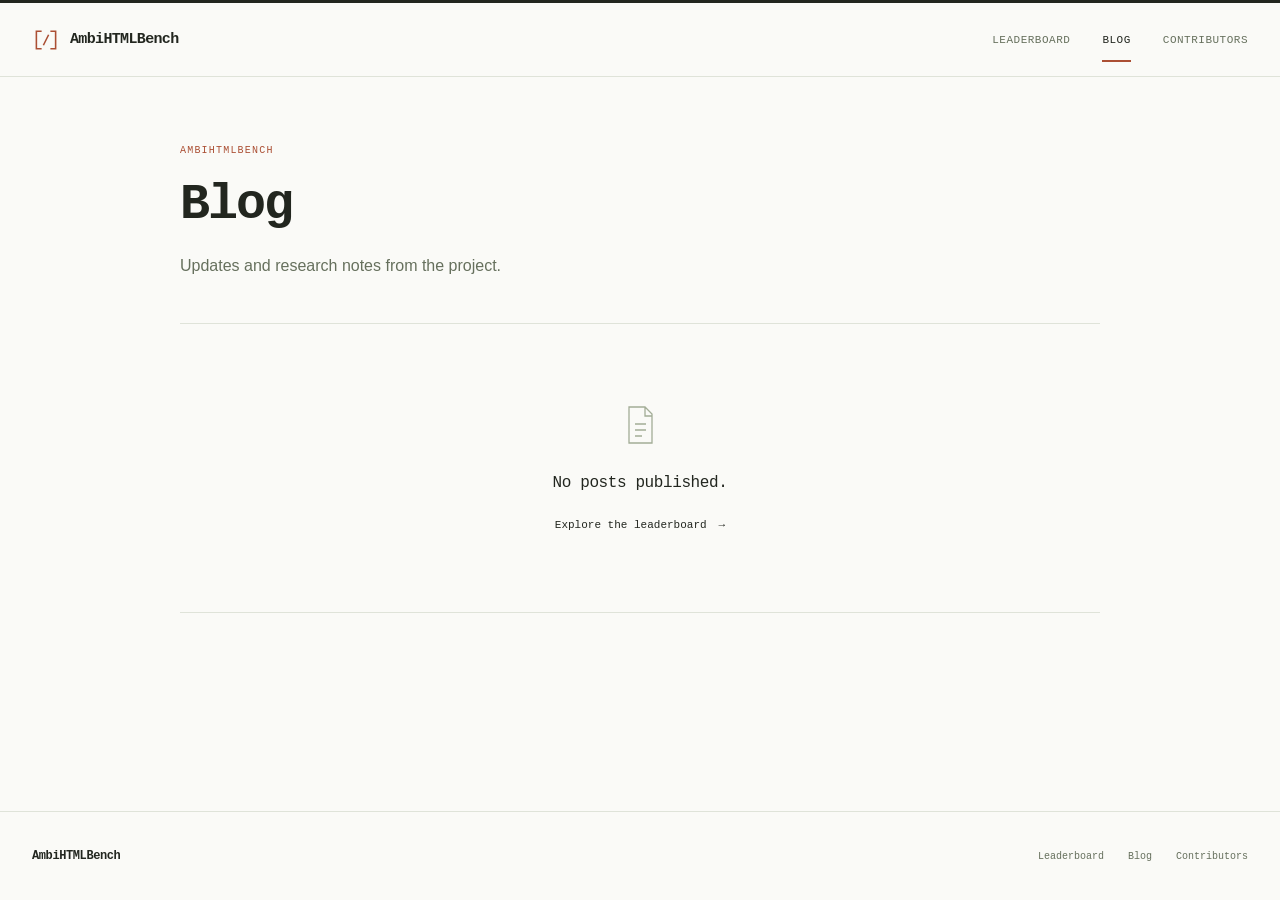
==== blog/index.html @ 4dffc10a "Publish AmbiHTMLBench static website" ====
<!doctype html>
<html lang="en">
<head>
  <meta charset="utf-8">
  <meta name="viewport" content="width=device-width, initial-scale=1">
  <meta name="theme-color" content="#fafaf7">
  <title>Blog — AmbiHTMLBench</title>
  <meta name="description" content="A multidimensional benchmark for image-to-HTML reconstruction of heterogeneous documents.">
  <meta property="og:type" content="website">
  <meta property="og:title" content="Blog — AmbiHTMLBench">
  <meta property="og:description" content="A multidimensional benchmark for image-to-HTML reconstruction of heterogeneous documents.">
  <link rel="icon" href="../assets/favicon.svg?v=adff390298ae" type="image/svg+xml">
  <link rel="stylesheet" href="../assets/styles.css?v=adff390298ae">
  
</head>
<body id="top">
  <a class="skip-link" href="#main">Skip to content</a>
  <header class="site-header"><div class="header-inner">
    <a class="wordmark" href="../" aria-label="AmbiHTMLBench home"><svg class="brand-mark" viewBox="0 0 32 32" aria-hidden="true"><path d="M11 6H5v20h6M21 6h6v20h-6M19 10l-6 12"/></svg><span>AmbiHTMLBench</span></a>
    <nav class="primary-nav" aria-label="Primary"><a href="../#leaderboard">Leaderboard</a><a href="../blog/" aria-current="page">Blog</a><a href="../contributors/">Contributors</a></nav>
  </div></header>
  <main class="page-shell" id="main" tabindex="-1"><div class="content-page blog-page"><header class="page-intro"><p class="eyebrow">AmbiHTMLBench</p><h1>Blog</h1><p>Updates and research notes from the project.</p></header>
    <section class="empty-state" aria-labelledby="empty-title"><svg viewBox="0 0 48 48" aria-hidden="true"><path d="M13 6h16l7 7v29H13zM29 6v9h7M19 23h11M19 29h11M19 35h7"/></svg><h2 id="empty-title">No posts published.</h2><a class="text-link" href="../#leaderboard">Explore the leaderboard <span aria-hidden="true">→</span></a></section>
  </div></main>
  <footer class="site-footer"><div class="footer-inner"><a class="footer-wordmark" href="../">AmbiHTMLBench</a><nav aria-label="Footer"><a href="../#leaderboard">Leaderboard</a><a href="../blog/" aria-current="page">Blog</a><a href="../contributors/">Contributors</a></nav></div></footer>
</body>
</html>
---- assets/styles.css ----
@charset "UTF-8";
:root { color-scheme: light; --page:#fafaf7; --paper:#fff; --ink:#22261f; --muted:#66705d; --line:#dfe3d9; --soft:#f1f3ec; --accent:#ab4f34; --model-color:#7d8477; --mono:"SFMono-Regular",Consolas,"Liberation Mono",Menlo,monospace; --sans:-apple-system,BlinkMacSystemFont,"Segoe UI",Helvetica,Arial,sans-serif; }
* { box-sizing:border-box; }
html { scroll-behavior:smooth; scroll-padding-top:24px; }
body { min-height:100vh; margin:0; display:flex; flex-direction:column; background:var(--page); color:var(--ink); font-family:var(--sans); -webkit-font-smoothing:antialiased; }
a { color:inherit; text-decoration:none; }
button { font:inherit; }
a:focus-visible,button:focus-visible,[tabindex="0"]:focus-visible { outline:2px solid var(--accent); outline-offset:4px; }
[hidden] { display:none!important; }
.visually-hidden { position:absolute; width:1px; height:1px; padding:0; margin:-1px; overflow:hidden; clip-path:inset(50%); white-space:nowrap; border:0; }
.skip-link { position:fixed; top:12px; left:16px; z-index:20; padding:12px 16px; background:var(--ink); color:#fff; }
.skip-link:not(:focus) { width:1px; height:1px; padding:0; overflow:hidden; clip-path:inset(50%); white-space:nowrap; }
.header-inner,.page-shell,.footer-inner { width:min(100% - 64px,1480px); margin-inline:auto; }
.site-header { flex:none; border-top:3px solid var(--ink); border-bottom:1px solid var(--line); background:var(--page); }
.header-inner { min-height:73px; display:flex; align-items:center; justify-content:space-between; gap:24px; }
.wordmark { display:inline-flex; align-items:center; gap:10px; font:700 15px var(--mono); letter-spacing:-.65px; }
.brand-mark { width:28px; height:28px; fill:none; stroke:var(--accent); stroke-width:1.8; }
.primary-nav,.footer-inner nav { display:flex; align-items:center; gap:32px; }
.primary-nav a { display:flex; align-items:center; min-height:48px; position:relative; font:11px var(--mono); text-transform:uppercase; letter-spacing:.5px; color:var(--muted); transition:color 140ms; }
.primary-nav a:hover,.primary-nav a[aria-current] { color:var(--ink); }
.primary-nav a[aria-current]::after { content:""; position:absolute; bottom:2px; left:0; right:0; height:2px; background:var(--accent); }
.page-shell { flex:1; }
.hero { padding:48px 0 46px; text-align:center; animation:enter 450ms ease-out both; }
.hero h1 { margin:0; font:600 clamp(34px,5.5vw,72px)/1.12 var(--mono); letter-spacing:-3.4px; }
.title-period { color:var(--accent); }
.hero-description { max-width:940px; margin:18px auto 0; color:var(--muted); font-size:17px; line-height:1.65; }
.hero-actions { display:flex; align-items:center; justify-content:center; gap:12px; flex-wrap:wrap; margin-top:27px; }
.button { display:inline-flex; align-items:center; justify-content:center; gap:16px; min-height:43px; padding:11px 18px; border:1px solid var(--line); font:11px/1.5 var(--mono); transition:background 140ms,color 140ms,border-color 140ms; }
.button-primary { background:var(--ink); color:#fff; border-color:var(--ink); }
.button-primary:hover { background:#3c4236; border-color:#3c4236; }
.button-secondary { background:transparent; }
.button-secondary:hover { background:var(--soft); border-color:#b8c0af; }
.button span { font-size:15px; line-height:1; }
.section-heading { display:flex; align-items:baseline; justify-content:space-between; gap:16px; flex-wrap:wrap; margin-bottom:22px; }
.section-heading h2 { margin:0; font:600 25px/1.2 var(--mono); letter-spacing:-1px; }
.section-label { color:var(--muted); font:10px/1.5 var(--mono); }
.leaderboard-section { padding-bottom:58px; }
.leaderboards-grid { display:grid; grid-template-columns:repeat(2,minmax(0,1fr)); gap:28px; align-items:start; }
.board { min-width:0; }
.board-header { display:flex; align-items:baseline; justify-content:space-between; gap:12px; min-height:43px; padding-bottom:14px; }
.board-header h3 { margin:0; font:500 19px/1.3 var(--mono); letter-spacing:-.6px; }
.board-metric { margin:0; color:var(--muted); font:10px/1.5 var(--mono); }
.board-metric [data-field="metric-direction"],.direction { color:var(--accent); }
.table-frame { overflow-x:auto; overscroll-behavior-x:contain; border:1px solid var(--line); border-radius:5px; background:var(--paper); scrollbar-width:thin; scrollbar-color:#b7c1aa #f3f5ee; }
.table-frame::-webkit-scrollbar { height:6px; }
.table-frame::-webkit-scrollbar-track { background:#f3f5ee; }
.table-frame::-webkit-scrollbar-thumb { background:#b7c1aa; border-radius:3px; }
table { width:100%; border-collapse:collapse; table-layout:fixed; }
.col-rank { width:10%; } .col-model { width:66%; } .col-score { width:24%; }
thead { background:var(--soft); }
thead th { height:48px; padding:8px 16px; color:var(--muted); font:500 10px/1.4 var(--mono); text-transform:uppercase; letter-spacing:.6px; }
.rank,.model { text-align:left; }
.score,.preference,.rank-interval { text-align:right; }
tbody tr { border-top:1px solid #ecefe6; box-shadow:inset 2px 0 var(--model-color); transition:background 140ms; }
tbody tr:hover { background:color-mix(in srgb,var(--model-color) 5%,white); }
tbody td,tbody th { height:62px; padding:10px 16px; vertical-align:middle; }
tbody .rank { color:#6b745f; font:12px var(--mono); font-variant-numeric:tabular-nums; }
tbody .model { font-size:14px; line-height:1.45; font-weight:500; }
.model-identity { display:flex; align-items:center; gap:11px; min-width:0; }
.model-icon { display:flex; align-items:center; justify-content:center; width:24px; height:28px; flex:0 0 24px; }
.model-icon img { width:23px; height:23px; object-fit:contain; }
.model-name { overflow-wrap:anywhere; letter-spacing:-.15px; }
.unknown-mark { color:var(--muted); font:10px var(--mono); }
tbody .score { font:600 15px var(--mono); font-variant-numeric:tabular-nums; white-space:nowrap; letter-spacing:-.5px; }
.score-chip { display:inline-block; }
.direction { font-size:10px; }
.column-detail { display:block; margin-top:3px; font-size:9px; line-height:1.3; }
.subjective-table table { min-width:560px; }
.subjective-table .col-rank { width:7%; } .subjective-table .col-model { width:31%; } .subjective-table .col-score { width:27%; } .col-preference { width:20%; } .col-interval { width:15%; }
.subjective-table thead th { padding-inline:10px; font-size:9px; letter-spacing:.2px; }
.subjective-table tbody td,.subjective-table tbody th { padding-inline:10px; }
.subjective-table tbody .model { font-size:13px; }
.subjective-table .model-identity { gap:9px; }
.subjective-table .model-icon { width:22px; flex-basis:22px; }
.subjective-table .model-icon img { width:21px; height:21px; }
.subjective-table tbody .score { font-size:14px; }
.confidence-interval { display:block; margin-top:6px; color:var(--muted); font:10.5px/1.3 var(--mono); letter-spacing:-.4px; }
tbody .preference,tbody .rank-interval { font:12px var(--mono); font-variant-numeric:tabular-nums; white-space:nowrap; }
abbr[title] { text-decoration:none; }
.empty-row td { height:180px; text-align:center; color:var(--muted); font-size:14px; }
.refresh-message { display:flex; align-items:baseline; gap:10px; color:var(--accent); font-size:12px; line-height:1.6; }
.refresh-message p:empty { display:none; }
.refresh-message button { border:0; padding:4px 0; background:none; color:var(--accent); text-decoration:underline; cursor:pointer; font:inherit; }
.site-footer { flex:none; border-top:1px solid var(--line); }
.footer-inner { min-height:88px; display:flex; align-items:center; justify-content:space-between; gap:24px; padding-block:22px; color:var(--muted); }
.footer-wordmark { color:var(--ink); font:600 12px var(--mono); letter-spacing:-.4px; }
.footer-inner nav { gap:24px; }
.footer-inner nav a { display:flex; align-items:center; min-height:36px; font:10px var(--mono); }
.footer-inner a:hover { color:var(--accent); }
.content-page { width:min(100%,1040px); margin-inline:auto; padding:66px 0 80px; }
.page-intro { margin-bottom:44px; }
.eyebrow { margin:0 0 18px; color:var(--accent); font:10px/1.5 var(--mono); text-transform:uppercase; letter-spacing:1.2px; }
.page-intro h1 { margin:0; font:600 clamp(36px,4vw,50px)/1.15 var(--mono); letter-spacing:-2px; }
.page-intro > p:last-child { margin:18px 0 0; color:var(--muted); font-size:16px; line-height:1.7; }
.empty-state { min-height:290px; display:flex; flex-direction:column; align-items:center; justify-content:center; gap:22px; border-block:1px solid var(--line); text-align:center; }
.empty-state svg { width:48px; height:48px; fill:none; stroke:#a3ad97; stroke-width:1.3; }
.empty-state h2 { margin:0; font:400 16px/1.5 var(--mono); letter-spacing:-.4px; }
.text-link,.back-link { display:inline-flex; align-items:center; gap:12px; font:11px/1.6 var(--mono); }
.text-link:hover,.back-link:hover { color:var(--accent); }
.blog-page { max-width:920px; }
.post-list { list-style:none; margin:0; padding:0; border-top:1px solid var(--line); }
.post-list li { border-bottom:1px solid var(--line); }
.post-link { display:flex; align-items:center; justify-content:space-between; gap:24px; padding:30px 0; }
.post-link-content { max-width:760px; }
.post-link time { display:block; margin-bottom:11px; color:var(--muted); font:10px/1.5 var(--mono); }
.post-link h2 { margin:0; font:500 22px/1.4 var(--mono); letter-spacing:-.6px; }
.post-link p { margin:12px 0 0; color:var(--muted); font-size:14px; line-height:1.7; }
.post-arrow { color:var(--muted); font:24px var(--mono); transition:transform 150ms,color 150ms; }
.post-link:hover h2 { color:var(--accent); }
.post-link:hover .post-arrow { color:var(--accent); transform:translate(2px,-2px); }
.latest-posts { max-width:1100px; margin:8px auto 68px; }
.author-grid { list-style:none; margin:0; padding:0; display:grid; grid-template-columns:repeat(3,minmax(0,1fr)); column-gap:38px; }
.author { min-width:0; padding:26px 0 28px; border-top:1px solid var(--line); }
.author h2 { margin:0 0 10px; font:500 19px/1.4 var(--mono); letter-spacing:-.55px; }
.author h2 a { display:inline-flex; align-items:center; gap:10px; }
.author h2 span { font-size:13px; color:#a7ad9f; }
.author h2 a:hover { color:var(--accent); }
.author p { margin:4px 0 0; color:var(--muted); font-size:13px; line-height:1.65; }
.paper-reference { margin-top:46px; padding-top:30px; border-top:1px solid var(--line); }
.paper-reference h2 { max-width:850px; margin:0 0 26px; font:400 20px/1.65 var(--sans); }
.article-page { width:min(100%,800px); margin-inline:auto; padding:52px 0 72px; }
.back-link { color:var(--muted); margin-bottom:35px; }
.article-header { padding-bottom:34px; border-bottom:1px solid var(--line); }
.article-header h1 { margin:0; font:600 clamp(29px,4vw,44px)/1.22 var(--mono); letter-spacing:-1.6px; overflow-wrap:anywhere; }
.article-summary { margin:22px 0 0; color:var(--muted); font-size:18px; line-height:1.7; }
.article-meta { display:flex; flex-wrap:wrap; gap:8px 15px; margin-top:25px; color:var(--muted); font:11px/1.7 var(--mono); }
.article-body { padding-top:16px; font-size:16px; line-height:1.9; overflow-wrap:anywhere; }
.article-body p,.article-body ul,.article-body ol,.article-body blockquote,.article-body pre,.article-body figure,.article-table { margin:25px 0; }
.article-body h2 { margin:46px 0 16px; font:500 27px/1.4 var(--mono); letter-spacing:-.8px; }
.article-body h3 { margin:34px 0 14px; font:500 21px/1.5 var(--mono); letter-spacing:-.5px; }
.article-body a { text-decoration:underline; text-decoration-color:var(--accent); text-underline-offset:3px; }
.article-body a:hover { color:var(--accent); }
.article-body li { margin:6px 0; }
.article-body blockquote { padding:2px 0 2px 22px; border-left:2px solid var(--accent); color:var(--muted); }
.article-body blockquote p { margin:12px 0; }
.article-body code { padding:2px 5px; background:#edf0e6; font:.85em var(--mono); }
.article-body pre { padding:22px; overflow-x:auto; background:#edf0e6; border:1px solid var(--line); border-radius:4px; line-height:1.7; }
.article-body pre code { padding:0; font-size:12px; }
.article-body figure { margin-inline:0; }
.article-body figure img { display:block; width:auto; max-width:100%; height:auto; margin-inline:auto; }
.article-body figcaption { margin-top:12px; color:var(--muted); font-size:12px; text-align:center; }
.article-table { overflow:auto; border:1px solid var(--line); border-radius:4px; }
.article-table table { table-layout:auto; min-width:400px; background:var(--paper); }
.article-table tbody tr { box-shadow:none; }
.article-table th,.article-table td { padding:12px 16px; height:auto; font-size:13px; text-align:left; }
.article-end { border-top:1px solid var(--line); margin-top:48px; padding-top:28px; }
.not-found { max-width:720px; margin:80px auto; text-align:center; }
.not-found h1 { margin:0; font:500 clamp(30px,4vw,44px)/1.3 var(--mono); letter-spacing:-1.5px; }
.not-found > p:not(.eyebrow) { color:var(--muted); font-size:16px; line-height:1.7; margin:20px 0 30px; }
@keyframes enter { from { opacity:0; transform:translateY(6px); } to { opacity:1; transform:translateY(0); } }
@media (max-width:1190px) {
  .leaderboards-grid { grid-template-columns:minmax(0,1fr); gap:34px; }
  .leaderboard-section { max-width:940px; margin-inline:auto; }
  .subjective-table tbody .model { font-size:14px; }
}
@media (max-width:800px) {
  .author-grid { grid-template-columns:repeat(2,minmax(0,1fr)); column-gap:30px; }
  .primary-nav { gap:22px; }
  .hero-description { max-width:650px; }
}
@media (max-width:600px) {
  .header-inner,.page-shell,.footer-inner { width:calc(100% - 36px); }
  .header-inner { padding-top:15px; flex-direction:column; align-items:flex-start; gap:7px; }
  .wordmark { font-size:14px; gap:8px; }
  .brand-mark { width:25px; height:25px; }
  .primary-nav { width:100%; justify-content:space-between; gap:14px; }
  .primary-nav a { min-height:43px; font-size:10px; }
  .primary-nav a[aria-current]::after { bottom:0; }
  .hero { padding:35px 0 38px; }
  .hero h1 { font-size:clamp(29px,8.2vw,42px); letter-spacing:-1.5px; }
  .hero-description { max-width:380px; margin-top:16px; font-size:14px; line-height:1.75; }
  .hero-actions { gap:9px; margin-top:24px; }
  .button { padding:10px 13px; font-size:10px; gap:10px; }
  .section-heading { margin-bottom:20px; gap:8px; }
  .section-heading h2 { font-size:22px; }
  .section-label { font-size:9px; }
  .leaderboards-grid { gap:30px; }
  .board-header { min-height:40px; padding-bottom:12px; }
  .board-header h3 { font-size:18px; }
  .board-metric { font-size:9px; }
  .col-rank { width:12%; } .col-model { width:63%; } .col-score { width:25%; }
  thead th { padding:8px 10px; font-size:9px; height:43px; letter-spacing:.2px; }
  tbody td,tbody th { height:57px; padding:9px 10px; }
  tbody .rank { font-size:11px; } tbody .model { font-size:12px; } tbody .score { font-size:14px; }
  .model-identity { gap:8px; }
  .model-icon { width:21px; flex-basis:21px; }
  .model-icon img { width:21px; height:21px; }
  .subjective-table tbody td,.subjective-table tbody th { height:62px; }
  .subjective-table tbody .model { font-size:13px; }
  .subjective-table .score { text-align:left; }
  .subjective-table .col-rank { width:7%; } .subjective-table .col-model { width:29%; } .subjective-table .col-score { width:29%; }
  .leaderboard-section { padding-bottom:40px; }
  .footer-inner { flex-direction:column; align-items:flex-start; gap:10px; padding-block:22px; }
  .footer-inner nav { width:100%; justify-content:space-between; gap:14px; }
  .content-page { padding:40px 0 50px; }
  .page-intro { margin-bottom:32px; }
  .page-intro h1 { font-size:35px; letter-spacing:-1.4px; }
  .page-intro > p:last-child { font-size:14px; margin-top:14px; }
  .eyebrow { margin-bottom:15px; font-size:9px; }
  .empty-state { min-height:260px; }
  .post-link { padding-block:25px; gap:16px; }
  .post-link h2 { font-size:19px; }
  .post-link p { font-size:13px; }
  .author-grid { grid-template-columns:minmax(0,1fr); }
  .author { padding:23px 0; }
  .author h2 { font-size:19px; margin-bottom:7px; }
  .author p { font-size:13px; }
  .paper-reference { margin-top:30px; padding-top:26px; }
  .paper-reference h2 { font-size:17px; }
  .article-page { padding:32px 0 45px; }
  .back-link { margin-bottom:28px; }
  .article-header h1 { font-size:29px; letter-spacing:-1px; }
  .article-summary { font-size:16px; margin-top:18px; }
  .article-meta { font-size:10px; }
  .article-body { font-size:15px; }
  .article-body h2 { font-size:23px; }
  .article-body h3 { font-size:19px; }
  .article-body pre { padding:16px; }
  .not-found { margin-block:60px; }
}
@media (max-width:350px) {
  .header-inner,.page-shell,.footer-inner { width:calc(100% - 28px); }
  tbody td,tbody th,thead th { padding-inline:8px; }
  .model-identity { gap:6px; }
  tbody .model { font-size:11px; }
  .hero-actions { flex-direction:column; }
  .hero-actions .button { width:100%; max-width:260px; }
}
@media (prefers-reduced-motion:reduce) {
  html { scroll-behavior:auto; }
  *,*::before,*::after { animation:none!important; transition:none!important; }
}

.color-gemini { --model-color: #367be7; }
.color-kimi { --model-color: #109ca5; }
.color-claude { --model-color: #dd8150; }
.color-qwen { --model-color: #8055df; }
.color-gpt { --model-color: #159471; }
.color-ernie { --model-color: #c69918; }
.color-glm { --model-color: #5866ce; }
.color-grok { --model-color: #516174; }
.color-unknown { --model-color: #7d8477; }
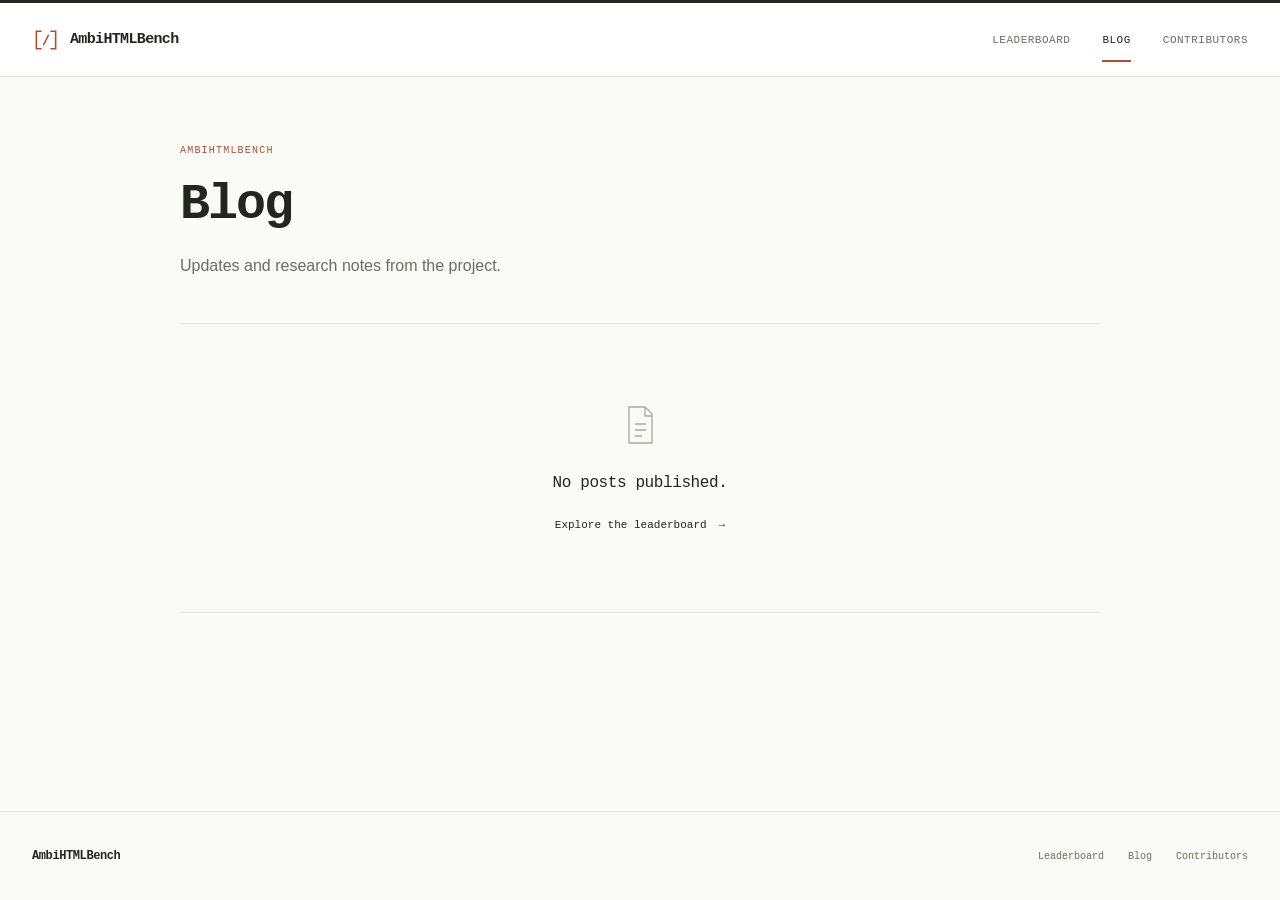
==== commit 18a75b5a: "Publish AmbiHTMLBench static website" ====
--- a/blog/index.html
+++ b/blog/index.html
@@ -9,8 +9,8 @@
   <meta property="og:type" content="website">
   <meta property="og:title" content="Blog — AmbiHTMLBench">
   <meta property="og:description" content="A multidimensional benchmark for image-to-HTML reconstruction of heterogeneous documents.">
-  <link rel="icon" href="../assets/favicon.svg?v=adff390298ae" type="image/svg+xml">
-  <link rel="stylesheet" href="../assets/styles.css?v=adff390298ae">
+  <link rel="icon" href="../assets/favicon.svg?v=7069960af494" type="image/svg+xml">
+  <link rel="stylesheet" href="../assets/styles.css?v=7069960af494">
   
 </head>
 <body id="top">
--- a/assets/styles.css
+++ b/assets/styles.css
@@ -11,7 +11,7 @@
 .skip-link { position:fixed; top:12px; left:16px; z-index:20; padding:12px 16px; background:var(--ink); color:#fff; }
 .skip-link:not(:focus) { width:1px; height:1px; padding:0; overflow:hidden; clip-path:inset(50%); white-space:nowrap; }
 .header-inner,.page-shell,.footer-inner { width:min(100% - 64px,1480px); margin-inline:auto; }
-.site-header { flex:none; border-top:3px solid var(--ink); border-bottom:1px solid var(--line); background:var(--page); }
+.site-header { flex:none; border-top:3px solid var(--ink); border-bottom:1px solid var(--line); background:var(--paper); }
 .header-inner { min-height:73px; display:flex; align-items:center; justify-content:space-between; gap:24px; }
 .wordmark { display:inline-flex; align-items:center; gap:10px; font:700 15px var(--mono); letter-spacing:-.65px; }
 .brand-mark { width:28px; height:28px; fill:none; stroke:var(--accent); stroke-width:1.8; }
@@ -20,12 +20,13 @@
 .primary-nav a:hover,.primary-nav a[aria-current] { color:var(--ink); }
 .primary-nav a[aria-current]::after { content:""; position:absolute; bottom:2px; left:0; right:0; height:2px; background:var(--accent); }
 .page-shell { flex:1; }
-.hero { padding:48px 0 46px; text-align:center; animation:enter 450ms ease-out both; }
+.hero { position:relative; padding:54px 0 45px; text-align:center; animation:enter 450ms ease-out both; }
+.hero::after { content:""; display:block; width:36px; height:2px; margin:30px auto 0; background:var(--accent); opacity:.65; }
 .hero h1 { margin:0; font:600 clamp(34px,5.5vw,72px)/1.12 var(--mono); letter-spacing:-3.4px; }
 .title-period { color:var(--accent); }
-.hero-description { max-width:940px; margin:18px auto 0; color:var(--muted); font-size:17px; line-height:1.65; }
+.hero-description { max-width:760px; margin:18px auto 0; color:var(--muted); font-size:17px; line-height:1.65; }
 .hero-actions { display:flex; align-items:center; justify-content:center; gap:12px; flex-wrap:wrap; margin-top:27px; }
-.button { display:inline-flex; align-items:center; justify-content:center; gap:16px; min-height:43px; padding:11px 18px; border:1px solid var(--line); font:11px/1.5 var(--mono); transition:background 140ms,color 140ms,border-color 140ms; }
+.button { display:inline-flex; align-items:center; justify-content:center; gap:16px; min-height:43px; padding:11px 18px; border:1px solid var(--line); border-radius:5px; font:11px/1.5 var(--mono); transition:background 140ms,color 140ms,border-color 140ms; }
 .button-primary { background:var(--ink); color:#fff; border-color:var(--ink); }
 .button-primary:hover { background:#3c4236; border-color:#3c4236; }
 .button-secondary { background:transparent; }
@@ -35,13 +36,19 @@
 .section-heading h2 { margin:0; font:600 25px/1.2 var(--mono); letter-spacing:-1px; }
 .section-label { color:var(--muted); font:10px/1.5 var(--mono); }
 .leaderboard-section { padding-bottom:58px; }
-.leaderboards-grid { display:grid; grid-template-columns:repeat(2,minmax(0,1fr)); gap:28px; align-items:start; }
-.board { min-width:0; }
+.leaderboards-grid { display:grid; grid-template-columns:minmax(0,.88fr) minmax(0,1.12fr); gap:30px; align-items:start; }
+.board { min-width:0; scroll-margin-top:24px; }
+.board-title { display:flex; align-items:baseline; flex-wrap:wrap; gap:12px; }
+.board-count { color:var(--muted); font:10px/1.5 var(--mono); white-space:nowrap; }
+.board-jump { display:flex; gap:22px; color:var(--muted); font:10px/1.5 var(--mono); }
+.board-jump a { display:inline-flex; align-items:center; gap:10px; min-height:36px; }
+.board-jump a:hover { color:var(--accent); }
+.board-jump span { color:var(--accent); }
 .board-header { display:flex; align-items:baseline; justify-content:space-between; gap:12px; min-height:43px; padding-bottom:14px; }
 .board-header h3 { margin:0; font:500 19px/1.3 var(--mono); letter-spacing:-.6px; }
 .board-metric { margin:0; color:var(--muted); font:10px/1.5 var(--mono); }
 .board-metric [data-field="metric-direction"],.direction { color:var(--accent); }
-.table-frame { overflow-x:auto; overscroll-behavior-x:contain; border:1px solid var(--line); border-radius:5px; background:var(--paper); scrollbar-width:thin; scrollbar-color:#b7c1aa #f3f5ee; }
+.table-frame { overflow-x:auto; overscroll-behavior-x:contain; border:1px solid var(--line); border-radius:7px; background:var(--paper); box-shadow:0 4px 20px #22261f04; scrollbar-width:thin; scrollbar-color:#b7c1aa #f3f5ee; }
 .table-frame::-webkit-scrollbar { height:6px; }
 .table-frame::-webkit-scrollbar-track { background:#f3f5ee; }
 .table-frame::-webkit-scrollbar-thumb { background:#b7c1aa; border-radius:3px; }
@@ -51,8 +58,10 @@
 thead th { height:48px; padding:8px 16px; color:var(--muted); font:500 10px/1.4 var(--mono); text-transform:uppercase; letter-spacing:.6px; }
 .rank,.model { text-align:left; }
 .score,.preference,.rank-interval { text-align:right; }
-tbody tr { border-top:1px solid #ecefe6; box-shadow:inset 2px 0 var(--model-color); transition:background 140ms; }
-tbody tr:hover { background:color-mix(in srgb,var(--model-color) 5%,white); }
+tbody tr { border-top:1px solid #ecefe6; box-shadow:inset 3px 0 var(--model-color); transition:background 140ms; }
+tbody tr:first-child { background:#f8f9f4; }
+tbody tr:first-child .model,tbody tr:first-child .score { font-weight:600; }
+tbody tr:hover { background:color-mix(in srgb,var(--model-color) 6%,white); }
 tbody td,tbody th { height:62px; padding:10px 16px; vertical-align:middle; }
 tbody .rank { color:#6b745f; font:12px var(--mono); font-variant-numeric:tabular-nums; }
 tbody .model { font-size:14px; line-height:1.45; font-weight:500; }
@@ -61,20 +70,20 @@
 .model-icon img { width:23px; height:23px; object-fit:contain; }
 .model-name { overflow-wrap:anywhere; letter-spacing:-.15px; }
 .unknown-mark { color:var(--muted); font:10px var(--mono); }
-tbody .score { font:600 15px var(--mono); font-variant-numeric:tabular-nums; white-space:nowrap; letter-spacing:-.5px; }
+tbody .score { font:600 16px var(--mono); font-variant-numeric:tabular-nums; white-space:nowrap; letter-spacing:-.5px; }
 .score-chip { display:inline-block; }
 .direction { font-size:10px; }
 .column-detail { display:block; margin-top:3px; font-size:9px; line-height:1.3; }
-.subjective-table table { min-width:560px; }
-.subjective-table .col-rank { width:7%; } .subjective-table .col-model { width:31%; } .subjective-table .col-score { width:27%; } .col-preference { width:20%; } .col-interval { width:15%; }
+.subjective-table table { min-width:600px; }
+.subjective-table .col-rank { width:7%; } .subjective-table .col-model { width:32%; } .subjective-table .col-score { width:27%; } .col-preference { width:19%; } .col-interval { width:15%; }
 .subjective-table thead th { padding-inline:10px; font-size:9px; letter-spacing:.2px; }
 .subjective-table tbody td,.subjective-table tbody th { padding-inline:10px; }
-.subjective-table tbody .model { font-size:13px; }
+.subjective-table tbody .model { font-size:14px; }
 .subjective-table .model-identity { gap:9px; }
 .subjective-table .model-icon { width:22px; flex-basis:22px; }
 .subjective-table .model-icon img { width:21px; height:21px; }
 .subjective-table tbody .score { font-size:14px; }
-.confidence-interval { display:block; margin-top:6px; color:var(--muted); font:10.5px/1.3 var(--mono); letter-spacing:-.4px; }
+.confidence-interval { display:block; margin-top:6px; color:var(--muted); font:11px/1.3 var(--mono); letter-spacing:-.4px; }
 tbody .preference,tbody .rank-interval { font:12px var(--mono); font-variant-numeric:tabular-nums; white-space:nowrap; }
 abbr[title] { text-decoration:none; }
 .empty-row td { height:180px; text-align:center; color:var(--muted); font-size:14px; }
@@ -166,7 +175,8 @@
   .primary-nav { width:100%; justify-content:space-between; gap:14px; }
   .primary-nav a { min-height:43px; font-size:10px; }
   .primary-nav a[aria-current]::after { bottom:0; }
-  .hero { padding:35px 0 38px; }
+  .hero { padding:35px 0 32px; }
+  .hero::after { margin-top:25px; }
   .hero h1 { font-size:clamp(29px,8.2vw,42px); letter-spacing:-1.5px; }
   .hero-description { max-width:380px; margin-top:16px; font-size:14px; line-height:1.75; }
   .hero-actions { gap:9px; margin-top:24px; }
@@ -176,6 +186,9 @@
   .section-label { font-size:9px; }
   .leaderboards-grid { gap:30px; }
   .board-header { min-height:40px; padding-bottom:12px; }
+  .board-title { gap:9px; }
+  .board-count { font-size:9px; }
+  .board-jump { gap:18px; font-size:9px; }
   .board-header h3 { font-size:18px; }
   .board-metric { font-size:9px; }
   .col-rank { width:12%; } .col-model { width:63%; } .col-score { width:25%; }
@@ -186,8 +199,8 @@
   .model-icon { width:21px; flex-basis:21px; }
   .model-icon img { width:21px; height:21px; }
   .subjective-table tbody td,.subjective-table tbody th { height:62px; }
-  .subjective-table tbody .model { font-size:13px; }
-  .subjective-table .score { text-align:left; }
+  .subjective-table tbody .model { font-size:14px; }
+  .subjective-table .score { text-align:right; }
   .subjective-table .col-rank { width:7%; } .subjective-table .col-model { width:29%; } .subjective-table .col-score { width:29%; }
   .leaderboard-section { padding-bottom:40px; }
   .footer-inner { flex-direction:column; align-items:flex-start; gap:10px; padding-block:22px; }
